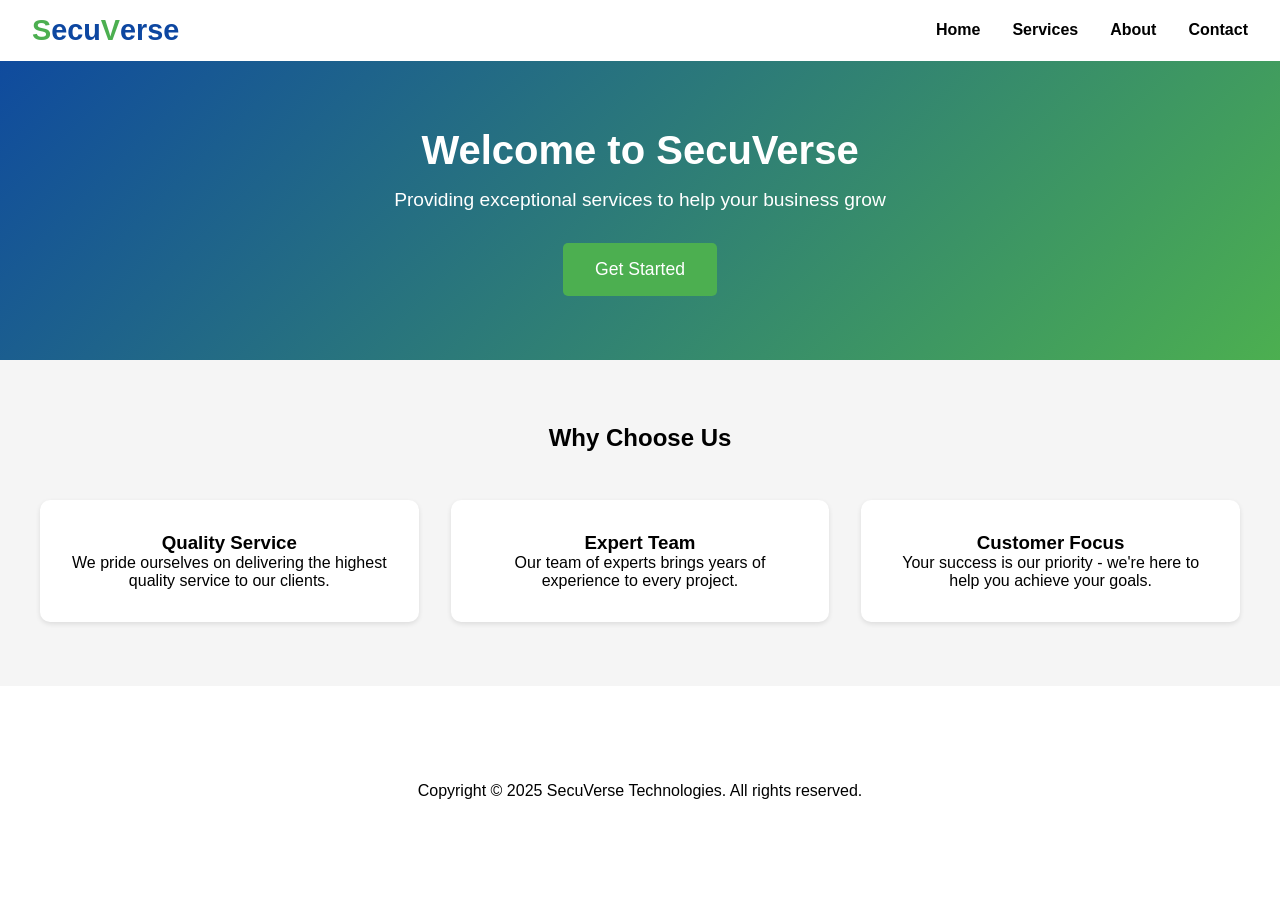
==== index.html @ 1cff106a "Secuverse site" ====
<!DOCTYPE html>
<html lang="en">
<head>
    <meta charset="UTF-8">
    <meta name="viewport" content="width=device-width, initial-scale=1.0">
    <title>SecuVerse Technologies - Professional Services & Solutions</title>
    
    <!-- SEO Meta Tags -->
    <meta name="description" content="Your Business provides professional services to help businesses grow. Expert solutions in [your services]. Contact us for a consultation.">
    <meta name="keywords" content="business services, professional solutions, [your key services], [your location]">
    <meta name="author" content="SecuVerse Technologies">
    
    <!-- Open Graph Meta Tags for Social Media -->
    <meta property="og:title" content="SecuVerse Technologies - Professional Services & Solutions">
    <meta property="og:description" content="Professional services to help your business grow. Expert solutions in [your services].">
    <meta property="og:image" content="https://www.secuversetechnologies.com/images/og-image.jpg">
    <meta property="og:url" content="https://www.secuversetechnologies.com">
    <meta property="og:type" content="website">
    
    <!-- Twitter Card Meta Tags -->
    <meta name="twitter:card" content="summary_large_image">
    <meta name="twitter:title" content="SecuVerse Technologies - Professional Services & Solutions">
    <meta name="twitter:description" content="Professional services to help your business grow. Expert solutions in [your services].">
    <meta name="twitter:image" content="https://www.secuversetechnologies.com/images/twitter-image.jpg">
    
    <!-- Canonical URL -->
    <link rel="canonical" href="https://www.secuversetechnologies.com">
    
    <!-- Favicon -->
    <link rel="icon" type="image/png" href="favicon.png">
    
    <!-- CSS -->
    <link rel="stylesheet" href="styles.css">

    <!-- Schema.org Markup -->
    <script type="application/ld+json">
    {
      "@context": "https://schema.org",
      "@type": "Organization",
      "name": "Your Business Name",
      "url": "https://www.secuversetechnologies.com",
      "logo": "https://www.secuversetechnologies.com/images/logo.png",
      "description": "Professional services to help your business grow",
      "address": {
        "@type": "PostalAddress",
        "streetAddress": "123 Business Street",
        "addressLocality": "City",
        "addressRegion": "State",
        "postalCode": "12345",
        "addressCountry": "US"
      },
      "contactPoint": {
        "@type": "ContactPoint",
        "telephone": "+1-123-456-7890",
        "contactType": "customer service"
      },
      "sameAs": [
        "https://www.facebook.com/yourbusiness",
        "https://www.linkedin.com/company/yourbusiness",
        "https://twitter.com/yourbusiness"
      ]
    }
    </script>

    <!-- Google Analytics -->
    <script async src="https://www.googletagmanager.com/gtag/js?id=YOUR-GA-ID"></script>
    <script>
        window.dataLayer = window.dataLayer || [];
        function gtag(){dataLayer.push(arguments);}
        gtag('js', new Date());
        gtag('config', 'YOUR-GA-ID');
    </script>    

</head>
<body>
    <nav>
        <a href="index.html" class="business-name">
            <span class="highlight">S</span>
            <span>ecu</span>
            <span class="highlight">V</span>
            <span>erse</span>
        </a>
        <ul>
            <li><a href="index.html">Home</a></li>
            <li><a href="services.html">Services</a></li>
            <li><a href="about.html">About</a></li>
            <li><a href="contact.html">Contact</a></li>
        </ul>
    </nav>

    <section class="hero">
        <h1>Welcome to SecuVerse</h1>
        <p>Providing exceptional services to help your business grow</p>
        <a href="contact.html" class="cta-button">Get Started</a>
    </section>

    <section class="features">
        <h2>Why Choose Us</h2>
        <div class="features-grid">
            <div class="feature-card">
                <h3>Quality Service</h3>
                <p>We pride ourselves on delivering the highest quality service to our clients.</p>
            </div>
            <div class="feature-card">
                <h3>Expert Team</h3>
                <p>Our team of experts brings years of experience to every project.</p>
            </div>
            <div class="feature-card">
                <h3>Customer Focus</h3>
                <p>Your success is our priority - we're here to help you achieve your goals.</p>
            </div>
        </div>
    </section>
    <footer>
        <p>Copyright &copy; 2025 SecuVerse Technologies. All rights reserved.</p>
    </footer>
</body>
</html>
---- styles.css ----
/* <!-- styles.css --> */
* {
    margin: 0;
    padding: 0;
    box-sizing: border-box;
    font-family: Arial, sans-serif;
}

:root {
    --color-background: #4caf50; /* Green */
    --color-surface: #1e88e5; /* Light Blue */
    --color-primary: #0d47a1; /* Deep Blue */
    --color-footer: #0b3d91; /* Navy Blue */
    --color-accent:white;
    --color-text: #f5f5f5;
    --color-text-light: rgba(0, 0, 0, 0.1);
    --color-border: #ddd;
    --color-shadow: #222;
    --color-nav: #f3f3f3;
    --color-hover: #1a73e8; /* Brighter Blue for Hover */
}


/* Navigation */
nav {
    background-color: var(--color-accent);
    padding: 1rem 2rem;
    display: flex;
    justify-content: space-between;
    align-items: center;
    position: fixed;
    width: 100%;
    top: 0;
    z-index: 100;
}

.nav-brand {
    color: var(--color-accent);
    font-size: 1.5rem;
    font-weight: bold;
}

nav ul {
    list-style: none;
    display: flex;
    gap: 2rem;
}

nav a {
    color: black;
    text-decoration: none;
    font-weight: bold;
}

nav ul li a:hover {
    color: var(--color-background);
}

/* Hero Section */
.hero {
    background: linear-gradient(135deg, var(--color-primary), var(--color-background));
    color: var(--color-accent);
    padding: 8rem 2rem 4rem;
    text-align: center;
    background-size: cover;
    background-position: center;
}

.hero h1 {
    font-size: 2.5rem;
    margin-bottom: 1rem;
}

.hero p {
    font-size: 1.2rem;
    margin-bottom: 2rem;
}


/* Page Header */
.page-header {
    background: linear-gradient(135deg, var(--color-primary), var(--color-background));
    /* background-color: var(--color-surface); */
    color: var(--color-accent);
    padding: 8rem 2rem 2rem;
    text-align: center;
}

.page-header h1 {
    font-size: 2.0rem;
    margin-bottom: 1rem;
}

/* Buttons */
.cta-button {
    background-color: var(--color-background);
    color: var(--color-accent);
    padding: 1rem 2rem;
    border: none;
    border-radius: 5px;
    font-size: 1.1rem;
    cursor: pointer;
    transition: background-color 0.3s;
    text-decoration: none;
    display: inline-block;
}

.cta-button:hover {
    background-color: var(--color-background);
    color: black;
}

/* Features Section */
.features {
    padding: 4rem 2rem;
    background-color: var(--color-text);
}

.features h2 {
    text-align: center;
    margin-bottom: 3rem;
}

.features-grid {
    display: grid;
    grid-template-columns: repeat(auto-fit, minmax(250px, 1fr));
    gap: 2rem;
    max-width: 1200px;
    margin: 0 auto;
}

.feature-card {
    background-color: var(--color-accent);
    padding: 2rem;
    border-radius: 10px;
    box-shadow: 0 2px 5px var(--color-text-light);
    text-align: center;
}
.feature-card:hover {
    transform: translateY(-5px);
    box-shadow: 0 10px 30px var(--color-text-light);
}



/* Services Section */
.services {
    padding: 4rem 2rem;
    max-width: 1200px;
    margin: 0 auto;
    display: grid;
    grid-template-columns: repeat(2, 1fr); /* Changed to 2 columns */
    gap: 2rem;
}

@media (max-width: 768px) {
    .services {
        grid-template-columns: 1fr; /* Single column on mobile */
    }
}

.service-card {
    background-color: var(--color-accent);
    padding: 2rem;
    border-radius: 10px;
    box-shadow: 0 2px 5px var(--color-text-light);
    transition: transform 0.3s ease, box-shadow 0.3s ease;

}
.service-card:hover {
    transform: translateY(-5px);
    box-shadow: 0 10px 30px var(--color-text-light);
}

.service-card h2 {
    color: #2f7e76;
    margin-bottom: 1rem;
}

.service-card ul {
    margin: 1rem 0;
    padding-left: 1.5rem;
}

/* About Section */
.about {
    padding: 4rem 2rem;
}

.about-content {
    line-height: 25px;
    max-width: 800px;
    margin: 0 auto;
}

.about-content h2 {
    margin: 2rem 0 1rem;
}

.about-content ul {
    /* line-height: 30px; */
    text-align: justify;
    margin: 1rem 0;
    padding-left: 1.5rem;
    /* list-style-type: none; */
}

.team-grid {
    display: grid;
    grid-template-columns: repeat(auto-fit, minmax(250px, 1fr));
    gap: 2rem;
    margin-top: 2rem;
}

.team-member {
    text-align: center;
    padding: 1rem;
}

/* Contact Section */
.contact {
    padding: 4rem 2rem;
}

.contact-grid {
    max-width: 1200px;
    margin: 0 auto;
    display: grid;
    grid-template-columns: repeat(auto-fit, minmax(300px, 1fr));
    gap: 4rem;
}

.contact-details {
    margin-top: 2rem;
}

.contact-details h3 {
    margin: 1rem 0 0.5rem;
}

.form-group {
    margin-bottom: 1.5rem;
}

.form-group label {
    display: block;
    margin-bottom: 0.5rem;
}

.form-group input,
.form-group textarea {
    width: 100%;
    padding: 0.5rem;
    border: 1px solid var(--color-border);
    border-radius: 5px;
}

/* Footer */
footer {
    background-color:var(--color-accent); /*var(--color-shadow);*/
    color: black; /*var(--color-accent);*/
    text-align: center;
    padding: 2rem;
    margin-top: 4rem;
}

/* Responsive Design */
@media (max-width: 768px) {
    nav {
        flex-direction: column;
        padding: 1rem;
    }

    nav ul {
        margin-top: 1rem;
        flex-direction: column;
        align-items: center;
        gap: 1rem;
    }

    .hero h1 {
        font-size: 2rem;
    }
}

/* Loading Animation */
.loader {
    position: fixed;
    top: 0;
    left: 0;
    width: 100%;
    height: 100%;
    background: var(--color-accent);
    display: flex;
    justify-content: center;
    align-items: center;
    z-index: 1000;
    transition: opacity 0.5s;
}

.loader.fade-out {
    opacity: 0;
    pointer-events: none;
}

.spinner {
    width: 50px;
    height: 50px;
    border: 5px solid var(--color-nav);
    border-top: 5px solid var(--color-surface);
    border-radius: 50%;
    animation: spin 1s linear infinite;
}

@keyframes spin {
    0% { transform: rotate(0deg); }
    100% { transform: rotate(360deg); }
}

/* Dark Mode Styles */
[data-theme="dark"] {
    background-color: var(--color-hover);
    color: var(--color-accent);
}

[data-theme="dark"] .feature-card,
[data-theme="dark"] .service-card {
    background-color: var(--color-footer);
    color: var(--color-accent);
}

/* Cookie Banner */
.cookie-banner {
    position: fixed;
    bottom: 0;
    width: 100%;
    background: var(--color-primary);
    color: var(--color-accent);
    padding: 1rem;
    display: flex;
    justify-content: space-between;
    align-items: center;
    z-index: 1000;
}

/* Search Bar */
.search-container {
    position: relative;
    max-width: 300px;
    margin: 1rem auto;
}

.search-results {
    position: absolute;
    top: 100%;
    left: 0;
    right: 0;
    background: var(--color-accent);
    border: 1px solid var(--color-border);
    border-radius: 5px;
    max-height: 300px;
    overflow-y: auto;
}

/* Back to Top Button */
.back-to-top {
    position: fixed;
    bottom: 20px;
    right: 20px;
    background: var(--color-surface);
    color: var(--color-accent);
    width: 40px;
    height: 40px;
    border-radius: 50%;
    display: flex;
    justify-content: center;
    align-items: center;
    cursor: pointer;
    opacity: 0;
    transition: opacity 0.3s;
}

.back-to-top.visible {
    opacity: 1;
}


/* Business name styling */
.business-name {
    text-decoration: none;
    font-size: 1.8rem;
    font-weight: bold;
    letter-spacing: 0; /* Ensures no extra spacing between letters */
    display: flex; /* Using flex to ensure letters are tightly packed */
}

.business-name span {
    color: var(--color-primary);
    line-height: 1; /* Ensures consistent line height */
}

.business-name span.highlight {
    color: var(--color-background);
}
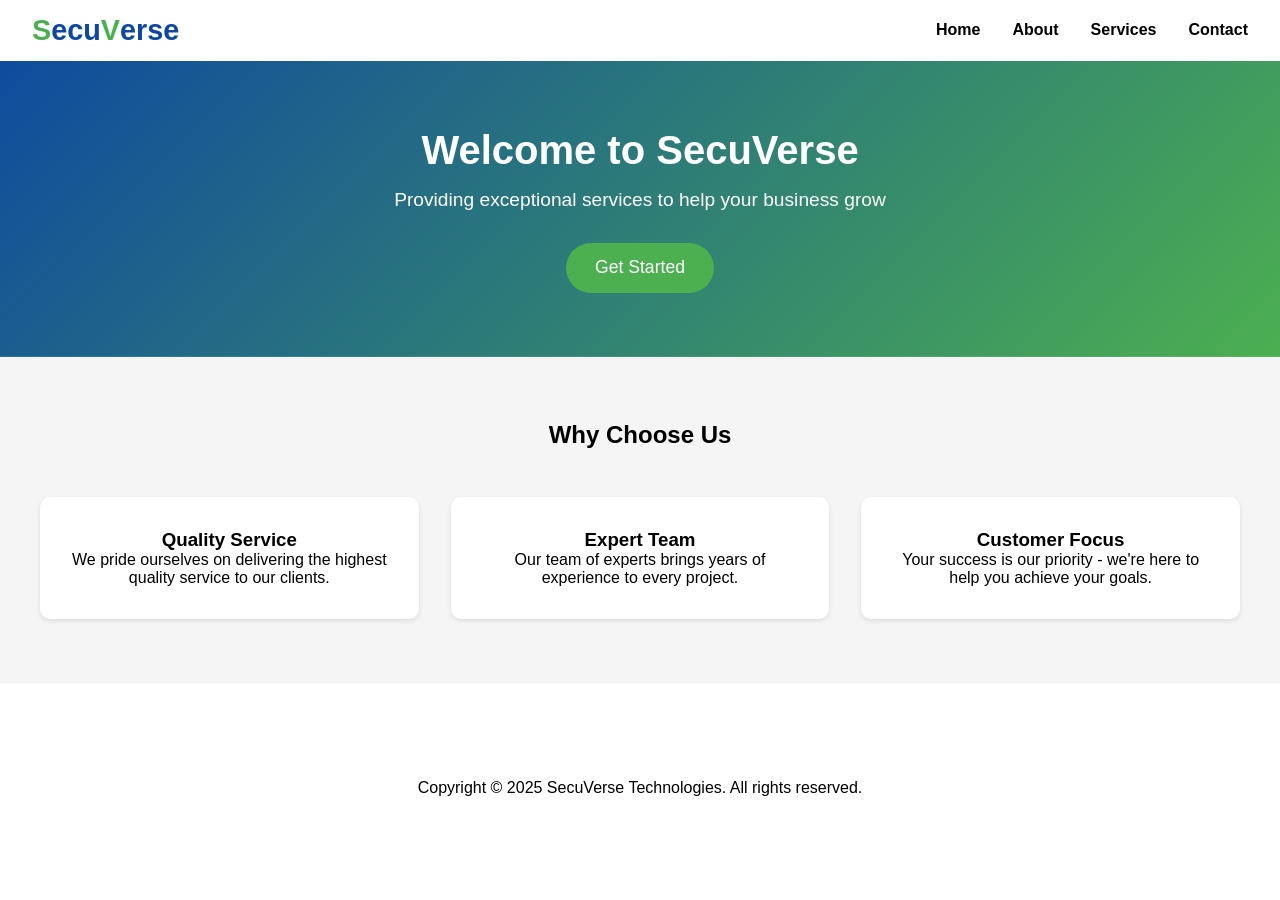
==== commit afeab5d5: "dynamic for phones and removed google analytics" ====
--- a/index.html
+++ b/index.html
@@ -13,18 +13,12 @@
     <!-- Open Graph Meta Tags for Social Media -->
     <meta property="og:title" content="SecuVerse Technologies - Professional Services & Solutions">
     <meta property="og:description" content="Professional services to help your business grow. Expert solutions in [your services].">
-    <meta property="og:image" content="https://www.secuversetechnologies.com/images/og-image.jpg">
-    <meta property="og:url" content="https://www.secuversetechnologies.com">
+    <meta property="og:image" content="https://www.secuverse.ai/images/og-image.jpg">
+    <meta property="og:url" content="https://www.secuverse.ai">
     <meta property="og:type" content="website">
     
-    <!-- Twitter Card Meta Tags -->
-    <meta name="twitter:card" content="summary_large_image">
-    <meta name="twitter:title" content="SecuVerse Technologies - Professional Services & Solutions">
-    <meta name="twitter:description" content="Professional services to help your business grow. Expert solutions in [your services].">
-    <meta name="twitter:image" content="https://www.secuversetechnologies.com/images/twitter-image.jpg">
-    
     <!-- Canonical URL -->
-    <link rel="canonical" href="https://www.secuversetechnologies.com">
+    <link rel="canonical" href="https://www.secuverse.ai">
     
     <!-- Favicon -->
     <link rel="icon" type="image/png" href="favicon.png">
@@ -32,44 +26,33 @@
     <!-- CSS -->
     <link rel="stylesheet" href="styles.css">
 
+    <!-- JS -->
+    <script src="main.js"></script> 
+
     <!-- Schema.org Markup -->
     <script type="application/ld+json">
     {
       "@context": "https://schema.org",
       "@type": "Organization",
-      "name": "Your Business Name",
-      "url": "https://www.secuversetechnologies.com",
-      "logo": "https://www.secuversetechnologies.com/images/logo.png",
+      "name": "SecuVerse Technologies",
+      "url": "https://www.secuverse.ai",
+      "logo": "https://www.secuverse.ai/images/logo.png",
       "description": "Professional services to help your business grow",
       "address": {
         "@type": "PostalAddress",
-        "streetAddress": "123 Business Street",
-        "addressLocality": "City",
-        "addressRegion": "State",
-        "postalCode": "12345",
-        "addressCountry": "US"
-      },
+        "streetAddress": "Innov8 Ras Vilas, Lower Ground Floor Salcon Rasvilas, D-1, Saket District Center Saket",
+        "addressLocality": "New Delhi",
+        "addressRegion": "New Delhi",
+        "postalCode": "110017",
+        "addressCountry": "IN"
+    },
       "contactPoint": {
         "@type": "ContactPoint",
-        "telephone": "+1-123-456-7890",
+        "telephone": "+91-922-037-4783",
         "contactType": "customer service"
       },
-      "sameAs": [
-        "https://www.facebook.com/yourbusiness",
-        "https://www.linkedin.com/company/yourbusiness",
-        "https://twitter.com/yourbusiness"
-      ]
     }
     </script>
-
-    <!-- Google Analytics -->
-    <script async src="https://www.googletagmanager.com/gtag/js?id=YOUR-GA-ID"></script>
-    <script>
-        window.dataLayer = window.dataLayer || [];
-        function gtag(){dataLayer.push(arguments);}
-        gtag('js', new Date());
-        gtag('config', 'YOUR-GA-ID');
-    </script>    
 
 </head>
 <body>
@@ -80,10 +63,19 @@
             <span class="highlight">V</span>
             <span>erse</span>
         </a>
-        <ul>
+
+        <!-- Hamburger Menu Button -->
+        <div class="hamburger" onclick="toggleMenu()">
+            <span></span>
+            <span></span>
+            <span></span>
+        </div>
+
+        <!-- Navigation Links -->
+        <ul class="nav-links">
             <li><a href="index.html">Home</a></li>
+            <li><a href="about.html">About</a></li>
             <li><a href="services.html">Services</a></li>
-            <li><a href="about.html">About</a></li>
             <li><a href="contact.html">Contact</a></li>
         </ul>
     </nav>
--- a/styles.css
+++ b/styles.css
@@ -56,6 +56,87 @@
     color: var(--color-background);
 }
 
+
+
+/* .hamburger {
+    display: none;
+    flex-direction: column;
+    gap: 5px;
+    cursor: pointer;
+    padding: 10px;
+}
+
+.hamburger span {
+    width: 25px;
+    height: 3px;
+    background-color: black;
+    transition: all 0.3s ease;
+} */
+
+.hamburger {
+    display: none;
+    flex-direction: column;
+    gap: 6px;
+    cursor: pointer;
+    padding: 10px;
+    border-radius: 8px;
+    transition: background-color 0.3s ease;
+    margin-left: auto; /* Aligns to the right */
+}
+
+.hamburger:hover {
+    background-color: #f0f0f0;
+}
+
+.hamburger span {
+    width: 30px;
+    height: 2px;
+    background-color: #333;
+    border-radius: 2px;
+    transition: all 0.3s ease;
+}
+
+/* Hamburger animation when active */
+.hamburger.active span:nth-child(1) {
+    transform: rotate(45deg) translate(8px, 8px);
+}
+
+.hamburger.active span:nth-child(2) {
+    opacity: 0;
+}
+
+.hamburger.active span:nth-child(3) {
+    transform: rotate(-45deg) translate(7px, -7px);
+}
+
+
+
+/* Mobile styles */
+@media screen and (max-width: 768px) {
+    .nav-links {
+        display: none;
+        flex-direction: column;
+        position: absolute;
+        top: 60px;
+        left: 0;
+        right: 0;
+        background-color: white;
+        padding: 20px;
+        box-shadow: 0 2px 5px rgba(0,0,0,0.1);
+    }
+
+    .nav-links.active {
+        display: flex;
+    }
+
+    .hamburger {
+        display: flex;
+    }
+}
+
+
+
+
 /* Hero Section */
 .hero {
     background: linear-gradient(135deg, var(--color-primary), var(--color-background));
@@ -95,9 +176,9 @@
 .cta-button {
     background-color: var(--color-background);
     color: var(--color-accent);
-    padding: 1rem 2rem;
+    padding: 0.9rem 1.8rem;
     border: none;
-    border-radius: 5px;
+    border-radius: 30px;
     font-size: 1.1rem;
     cursor: pointer;
     transition: background-color 0.3s;
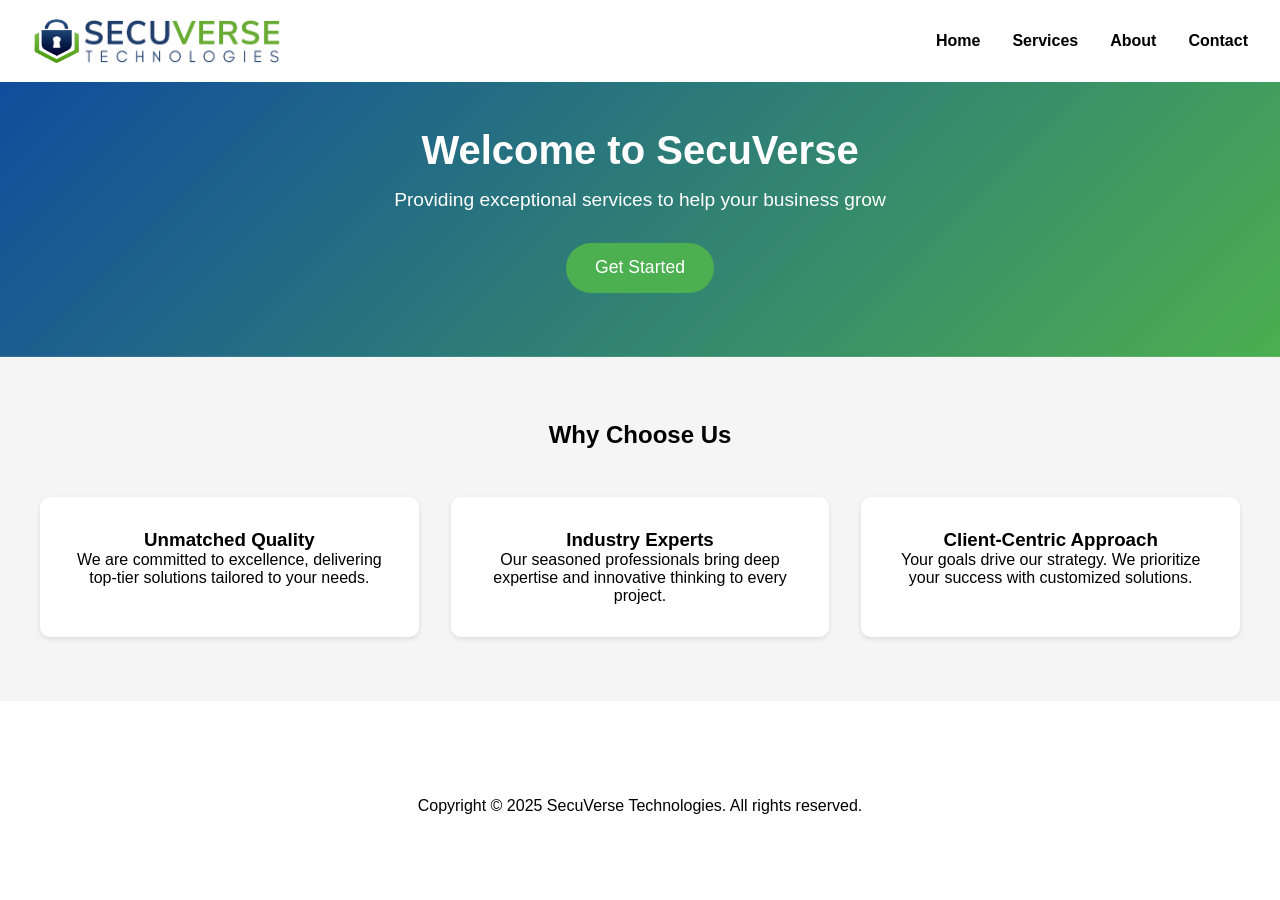
==== commit 7e7608ea: "first run, form integrated" ====
--- a/index.html
+++ b/index.html
@@ -3,16 +3,16 @@
 <head>
     <meta charset="UTF-8">
     <meta name="viewport" content="width=device-width, initial-scale=1.0">
-    <title>SecuVerse Technologies - Professional Services & Solutions</title>
+    <title>SecuVerse Technologies</title>
     
     <!-- SEO Meta Tags -->
-    <meta name="description" content="Your Business provides professional services to help businesses grow. Expert solutions in [your services]. Contact us for a consultation.">
-    <meta name="keywords" content="business services, professional solutions, [your key services], [your location]">
+    <meta name="description" content="SecuVerse Technologies provides professional services to help businesses grow. Expert solutions in Big Data Analytics, Cyber Security, Social Media Analytics, Forensic. Contact us for a consultation.">
+    <meta name="keywords" content="business services, professional solutions, Big Data Analytics, Cyber Security, Social Media Analytics, Forensic, New Delhi">
     <meta name="author" content="SecuVerse Technologies">
     
     <!-- Open Graph Meta Tags for Social Media -->
     <meta property="og:title" content="SecuVerse Technologies - Professional Services & Solutions">
-    <meta property="og:description" content="Professional services to help your business grow. Expert solutions in [your services].">
+    <meta property="og:description" content="Professional services to help your business grow. Expert solutions in Big Data Analytics, Cyber Security, Social Media Analytics, Forensic.">
     <meta property="og:image" content="https://www.secuverse.ai/images/og-image.jpg">
     <meta property="og:url" content="https://www.secuverse.ai">
     <meta property="og:type" content="website">
@@ -25,9 +25,6 @@
     
     <!-- CSS -->
     <link rel="stylesheet" href="styles.css">
-
-    <!-- JS -->
-    <script src="main.js"></script> 
 
     <!-- Schema.org Markup -->
     <script type="application/ld+json">
@@ -58,10 +55,8 @@
 <body>
     <nav>
         <a href="index.html" class="business-name">
-            <span class="highlight">S</span>
-            <span>ecu</span>
-            <span class="highlight">V</span>
-            <span>erse</span>
+            <img src="images/logo.png" alt="SecuVerse Technologies logo" width="50" height="50" style="margin: auto;">
+            <img src="images/name.png" alt="SecuVerse Technologies logo" width="200" height="50">
         </a>
 
         <!-- Hamburger Menu Button -->
@@ -74,8 +69,8 @@
         <!-- Navigation Links -->
         <ul class="nav-links">
             <li><a href="index.html">Home</a></li>
+            <li><a href="services.html">Services</a></li>
             <li><a href="about.html">About</a></li>
-            <li><a href="services.html">Services</a></li>
             <li><a href="contact.html">Contact</a></li>
         </ul>
     </nav>
@@ -90,21 +85,27 @@
         <h2>Why Choose Us</h2>
         <div class="features-grid">
             <div class="feature-card">
-                <h3>Quality Service</h3>
-                <p>We pride ourselves on delivering the highest quality service to our clients.</p>
+                <h3>Unmatched Quality</h3>
+                <p>We are committed to excellence, delivering top-tier solutions tailored to your needs.</p>
             </div>
             <div class="feature-card">
-                <h3>Expert Team</h3>
-                <p>Our team of experts brings years of experience to every project.</p>
+                <h3>Industry Experts</h3>
+                <p>Our seasoned professionals bring deep expertise and innovative thinking to every project.</p>
             </div>
             <div class="feature-card">
-                <h3>Customer Focus</h3>
-                <p>Your success is our priority - we're here to help you achieve your goals.</p>
+                <h3>Client-Centric Approach</h3>
+                <p>Your goals drive our strategy. We prioritize your success with customized solutions.</p>
             </div>
         </div>
     </section>
     <footer>
         <p>Copyright &copy; 2025 SecuVerse Technologies. All rights reserved.</p>
+        <!-- <a href="contact.html" class="cta-button">Get Started</a> -->
+
     </footer>
+
+    <!-- JS -->
+    <script src="main.js"></script> 
+
 </body>
 </html>
